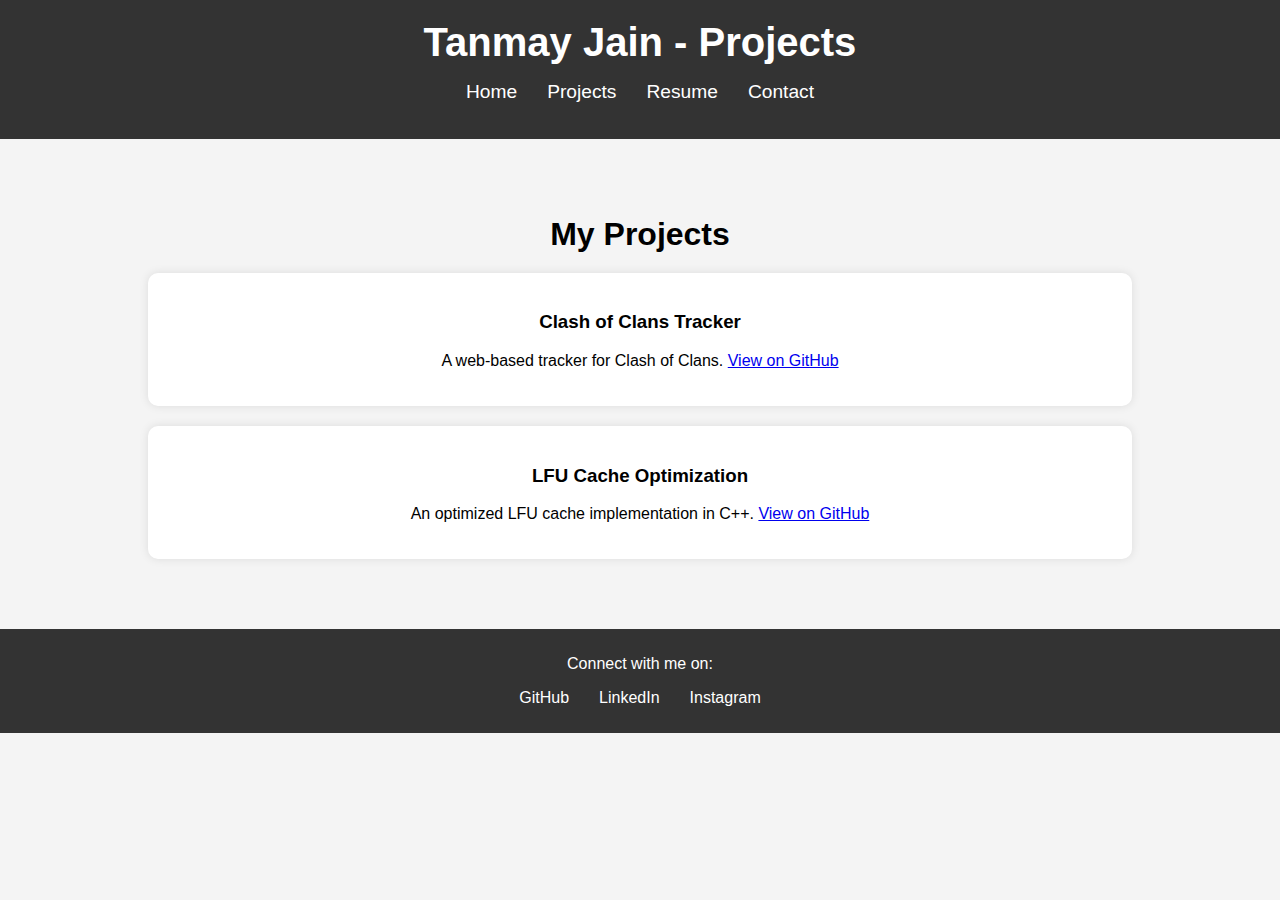
==== projects.html @ 211c66b8 "3rd commit" ====
<!DOCTYPE html>
<html lang="en">
<head>
    <meta charset="UTF-8">
    <meta name="viewport" content="width=device-width, initial-scale=1.0">
    <title>Tanmay Jain | Projects</title>
    <link rel="stylesheet" href="css/styles.css">
</head>
<body>
    <!-- Header -->
    <header>
        <h1>Tanmay Jain - Projects</h1>
        <nav>
            <ul>
                <li><a href="index.html">Home</a></li>
                <li><a href="projects.html">Projects</a></li>
                <li><a href="resume.html">Resume</a></li>
                <li><a href="#contact">Contact</a></li>
            </ul>
        </nav>
    </header>

    <!-- Projects Section -->
    <section id="projects">
        <h2>My Projects</h2>
        <div class="project">
            <h3>Clash of Clans Tracker</h3>
            <p>A web-based tracker for Clash of Clans. <a href="https://github.com/tanmayjain/clashofclans">View on GitHub</a></p>
        </div>
        <div class="project">
            <h3>LFU Cache Optimization</h3>
            <p>An optimized LFU cache implementation in C++. <a href="https://github.com/tanmayjain/lfu-cache">View on GitHub</a></p>
        </div>
        <!-- Add more projects here -->
    </section>

    <!-- Footer -->
    <footer>
        <p>Connect with me on:</p>
        <ul class="social-media">
            <li><a href="https://github.com/tanmayjain">GitHub</a></li>
            <li><a href="https://linkedin.com/in/tanmayjain">LinkedIn</a></li>
            <li><a href="https://instagram.com/tanmay">Instagram</a></li>
        </ul>
    </footer>

    <script src="js/main.js"></script>
</body>
</html>
---- css/styles.css ----
/* General Styles */
body {
    font-family: 'Arial', sans-serif;
    margin: 0;
    padding: 0;
    background-color: #f4f4f4;
}

header {
    background-color: #333;
    color: #fff;
    padding: 20px;
    text-align: center;
}

header h1 {
    margin: 0;
    font-size: 2.5em;
}

header nav ul {
    list-style: none;
    padding: 0;
    display: flex;
    justify-content: center;
}

header nav ul li {
    margin: 0 15px;
}

header nav ul li a {
    color: white;
    text-decoration: none;
    font-size: 1.2em;
}

/* Section Styles */
section {
    padding: 50px;
    text-align: center;
}

section h2 {
    font-size: 2em;
    margin-bottom: 20px;
}

.project {
    background-color: white;
    padding: 20px;
    margin: 20px auto;
    width: 80%;
    border-radius: 10px;
    box-shadow: 0px 0px 10px rgba(0, 0, 0, 0.1);
}

/* Footer */
footer {
    background-color: #333;
    color: white;
    padding: 10px;
    text-align: center;
}

footer ul.social-media {
    list-style: none;
    padding: 0;
    display: flex;
    justify-content: center;
}

footer ul.social-media li {
    margin: 0 15px;
}

footer ul.social-media li a {
    color: white;
    text-decoration: none;
}

/* Form */
form {
    width: 50%;
    margin: auto;
    display: flex;
    flex-direction: column;
}

form input, form textarea {
    padding: 10px;
    margin: 10px 0;
    border-radius: 5px;
    border: 1px solid #ccc;
}

form button {
    padding: 10px;
    background-color: #333;
    color: white;
    border: none;
    cursor: pointer;
}

form button:hover {
    background-color: #555;
}
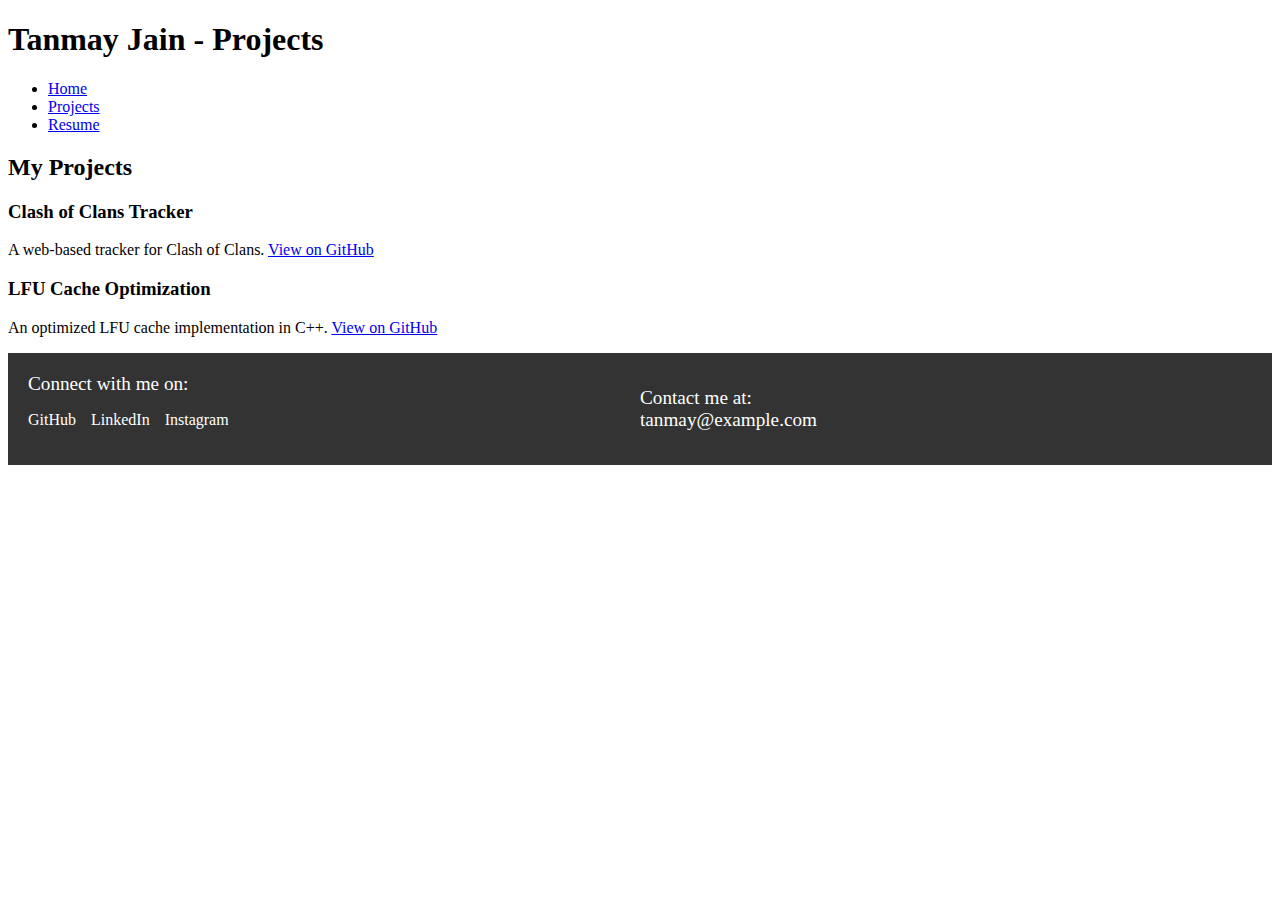
==== commit 6a94d02d: "4th" ====
--- a/projects.html
+++ b/projects.html
@@ -15,7 +15,7 @@
                 <li><a href="index.html">Home</a></li>
                 <li><a href="projects.html">Projects</a></li>
                 <li><a href="resume.html">Resume</a></li>
-                <li><a href="#contact">Contact</a></li>
+              
             </ul>
         </nav>
     </header>
@@ -34,15 +34,23 @@
         <!-- Add more projects here -->
     </section>
 
-    <!-- Footer -->
-    <footer>
+   <!-- Footer -->
+<footer>
+    <div class="footer-left">
         <p>Connect with me on:</p>
         <ul class="social-media">
             <li><a href="https://github.com/tanmayjain">GitHub</a></li>
             <li><a href="https://linkedin.com/in/tanmayjain">LinkedIn</a></li>
             <li><a href="https://instagram.com/tanmay">Instagram</a></li>
         </ul>
-    </footer>
+    </div>
+    
+    <div class="footer-right">
+        <p>Contact me at:</p>
+        <a href="mailto:tanmay@example.com">tanmay@example.com</a>
+    </div>
+</footer>
+
 
     <script src="js/main.js"></script>
 </body>
--- a/css/styles.css
+++ b/css/styles.css
@@ -1,107 +1,40 @@
-/* General Styles */
-body {
-    font-family: 'Arial', sans-serif;
-    margin: 0;
-    padding: 0;
-    background-color: #f4f4f4;
+/* Footer */
+footer {
+    background-color: #333;
+    color: white;
+    padding: 20px;
+    display: flex;
+    justify-content: space-between;
+    align-items: center;
 }
 
-header {
-    background-color: #333;
-    color: #fff;
-    padding: 20px;
-    text-align: center;
+.footer-left, .footer-right {
+    flex: 1;
 }
 
-header h1 {
+.footer-left p, .footer-right p {
     margin: 0;
-    font-size: 2.5em;
+    font-size: 1.2em;
 }
 
-header nav ul {
+.social-media {
     list-style: none;
     padding: 0;
     display: flex;
-    justify-content: center;
+    gap: 15px;
 }
 
-header nav ul li {
-    margin: 0 15px;
+.social-media li a {
+    color: white;
+    text-decoration: none;
 }
 
-header nav ul li a {
+.footer-right a {
     color: white;
     text-decoration: none;
     font-size: 1.2em;
 }
 
-/* Section Styles */
-section {
-    padding: 50px;
-    text-align: center;
+.footer-right a:hover {
+    text-decoration: underline;
 }
-
-section h2 {
-    font-size: 2em;
-    margin-bottom: 20px;
-}
-
-.project {
-    background-color: white;
-    padding: 20px;
-    margin: 20px auto;
-    width: 80%;
-    border-radius: 10px;
-    box-shadow: 0px 0px 10px rgba(0, 0, 0, 0.1);
-}
-
-/* Footer */
-footer {
-    background-color: #333;
-    color: white;
-    padding: 10px;
-    text-align: center;
-}
-
-footer ul.social-media {
-    list-style: none;
-    padding: 0;
-    display: flex;
-    justify-content: center;
-}
-
-footer ul.social-media li {
-    margin: 0 15px;
-}
-
-footer ul.social-media li a {
-    color: white;
-    text-decoration: none;
-}
-
-/* Form */
-form {
-    width: 50%;
-    margin: auto;
-    display: flex;
-    flex-direction: column;
-}
-
-form input, form textarea {
-    padding: 10px;
-    margin: 10px 0;
-    border-radius: 5px;
-    border: 1px solid #ccc;
-}
-
-form button {
-    padding: 10px;
-    background-color: #333;
-    color: white;
-    border: none;
-    cursor: pointer;
-}
-
-form button:hover {
-    background-color: #555;
-}
